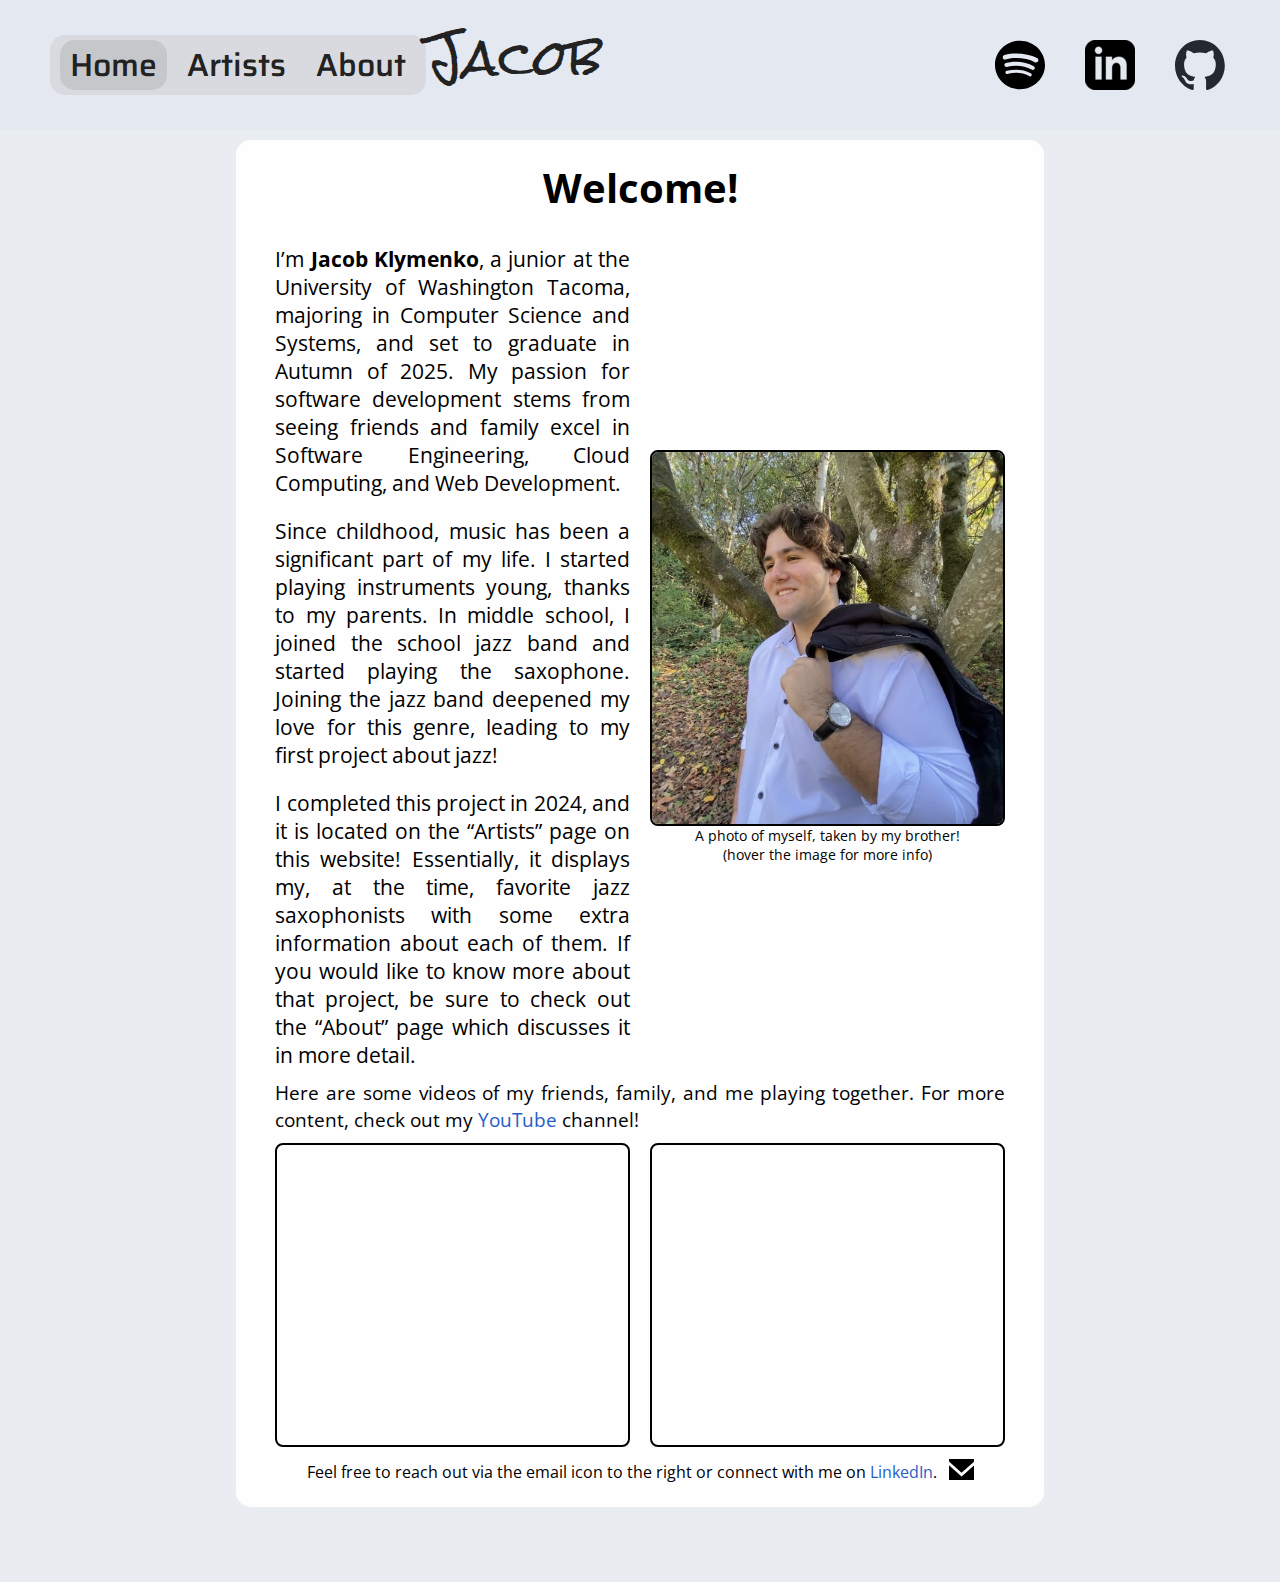
==== index.html @ 79ad3952 "Add files via upload" ====
<!DOCTYPE html>
<html> 

<head> 
    <link rel="preconnect" href="https://fonts.googleapis.com">
    <link rel="preconnect" href="https://fonts.gstatic.com" crossorigin>
    <link href="https://fonts.googleapis.com/css2?family=Open+Sans:ital,wght@0,300..800;1,300..800&display=swap" rel="stylesheet">
    <link href="https://fonts.googleapis.com/css2?family=Saira:ital,wght@0,100..900;1,100..900&display=swap" rel="stylesheet">
    <link href="https://fonts.googleapis.com/css2?family=Rock+Salt&display=swap" rel="stylesheet">
    <link rel="stylesheet" href="css/home_style.css">
</head>

<title>Jacob Klymenko - Home</title>

<body>
    <div id="header">
        <div id="header-links">
            <div class="nav-button" id="main"><a href="index.html">Home</a></div>
            <div class="nav-button"><a href="artists.html">Artists</a></div>
            <div class="nav-button"><a href="about.html">About</a></div>
        </div>
        <div id="title"><a href="index.html">Jacob Klymenko</a></div>
        <div id="social-links">
            <a href="https://open.spotify.com/playlist/6cvwDmtIJsw4C6WvW8AW9a" target="_blank">
                <div class="circlular-socials-container">
                    <div class="socials-button">
                        <img src="social svgs/spotify.svg" class="button-off">
                        <img src="social svgs/spotify-colored.svg" class="button-on">
                    </div>
                </div>
            </a>
            <a href="https://www.linkedin.com/in/jacob-klymenko-82123922b/" target="_blank">
                <div class="square-socials-container">
                    <div class="socials-button">
                        <img src="social svgs/linkedin.png" class="button-off">
                        <div class="button-on">
                            <div id="background-color-circle"></div>
                            <img src="social svgs/linkedin-colored.png" id="linkedin-icon">
                        </div>
                    </div>
                </div>
            </a>
            <a href="https://github.com/jacobklymenko" target="_blank">
                <div class="circlular-socials-container">
                    <div class="socials-button">
                        <img src="social svgs/github.svg" class="button-off">
                        <div class="button-on">
                            <div id="black-circle"></div>
                            <img src="social svgs/github-white.svg" id="github-icon">
                        </div>
                    </div>
                </div>
            </a>
        </div>
    </div>
    <div id="content">
        <div id="info_container">
            <div id="welcome_text"><b>Welcome!</b></div>
            <div id="text_image_container">
                <div id="text_container">
                    <div class="text">
                        I’m <b>Jacob Klymenko</b>, a junior at the University of Washington Tacoma, 
                        majoring in Computer Science and Systems, and set to graduate in Autumn of 2025. 
                        My passion for software development stems from seeing friends and family excel 
                        in Software Engineering, Cloud Computing, and Web Development.
                    </div>
                    <div class="text">
                        Since childhood, music has been a significant part of my life. I started playing 
                        instruments young, thanks to my parents. In middle school, I joined the school 
                        jazz band and started playing the saxophone. Joining the jazz band deepened my love 
                        for this genre, leading to my first project about jazz!
                    </div>
                    <div class="text">
                        I completed this project in 2024, and it is located on the “Artists” page on 
                        this website! Essentially, it displays my, at the time, favorite jazz saxophonists 
                        with some extra information about each of them. If you would like to know more 
                        about that project, be sure to check out the “About” page which discusses it in 
                        more detail.
                    </div>
                </div>
                <div id="top_right_container">
                    <div id="image_container">
                        <img id="image" src="pictures/j_klymenko.jpg">
                        <div id="skills_text_container">
                            <div class="skills">
                                <b>Programming Languages: </b>
                                <div class="skills">Java, JavaScript, Python</div>
                            </div>
                            <div class="skills">
                                <b>Current Project: </b>
                                <div class="skills">
                                    Derivates Calculator - A Java-based calculator for computing mathematical 
                                    derivatives. Featuring a interface built with Swing, this application allows 
                                    users to input functions and obtain their derivatives.
                                </div>
                            </div>
                            <div class="skills">
                                <b>Previous Experience: </b>
                                <div class="skills">Logistics Specialist at Marvel Food & Deli Auburn</div></div>
                            <div class="skills">
                                <b>Awards: </b>
                                <div id="skills_small">
                                    <li>Annual Dean's List at UW Tacoma</li>
                                    <li>UW Undergraduate Academic Excellence Award</li>
                                    <li>Graduated with Honors - AA Degree at HCC</li>
                                </div>
                            </div>
                        </div>
                    </div>
                    <div id="credentials_text">A photo of myself, taken by my brother!</div>
                    <div id="credentials_text">(hover the image for more info)</div>
                </div>
            </div>
            <div id="bottom_container">
                <div id="music_text">
                    Here are some videos of my friends, family, and me playing together. 
                    For more content, check out my 
                    <a id="youtube" href="https://www.youtube.com/channel/UCmH-GTBxzKJ-t-W3IlvGS6w" target="_blank">YouTube</a> 
                    channel!
                </div>
                <div id="music_container">
                    <iframe class="music_video" src="https://www.youtube.com/embed/LKqoaafB7-4?si=lD82PNyalDuy54ST" allowfullscreen></iframe>
                    <iframe class="music_video" src="https://www.youtube.com/embed/g0KxRiZSfDU?si=_yXSYGZMF-b_NYkI" allowfullscreen></iframe>
                </div>
            </div>
            <div id="email">
                Feel free to reach out via the email icon to the right or connect with me on&nbsp
                <a id="linkedin" href="https://www.linkedin.com/in/jacob-klymenko-82123922b/">LinkedIn</a>.
                &nbsp&nbsp
                <a href="mailto:klymenkojacob@gmail.com">
                    <img src="social svgs/email.svg" width="25px" height="23px">
                </a>
            </div>
        </div>
    </div>
</body>

</html>
---- css/home_style.css ----
body {
    background-color: #e9edf1;
    margin: 0;
    margin-bottom: 75px;
    overflow-y: scroll;
}


#header {
    display: flex;
    justify-content: space-between;
    flex-direction: row;
    height: 130px;
    padding: 0px 50px;
    background-color: #e4e8f0;
}
#header-links {
    display: flex;
    flex-direction: row;
    gap: 10px;
    padding: 5px 10px;
    background-color: #d8dadf;
    border-radius: 15px;
    justify-content: center;
    margin-top: auto;
    margin-bottom: auto; 
}
.nav-button {
    cursor: pointer;
    font-size: 2rem;
    transform-origin: 50% 30%;
    padding: 0px 10px;
    text-align: center;
    margin: auto;
    transition: 0.1s;

    font-family: "Saira", sans-serif;
    font-optical-sizing: auto;
    font-weight: 525;
    font-style: normal;
    font-variation-settings: "wdth" 100;
}
#main {
    background-color: #c6c7ca;
    border-radius: 15px;
    transition: 0.1s;
}
#main:hover {
    background-color: #b1b2b4;
    border-radius: 15px;
    transition: 0.2s;
}
.nav-button:hover {
    background-color: #c6c7ca;
    border-radius: 15px;
    transition: 0.2s;
}
a {
    display: inline-block;
    text-decoration: none;
    color: rgb(34, 34, 34);
}
#title {
    display: flex;
    justify-content: center;
    color: #000000;
    font-size: 3rem;
    margin-top: auto;
    margin-bottom: auto;

    font-family: "Rock Salt", cursive;
    font-weight: 400;
    font-style: normal;
}
#social-links {
    display: flex;
    flex-direction: row;
    justify-content: center;
    gap: 30px;
    margin-top: auto;
    margin-bottom: auto;
    padding-left: 136.31px;
}
.circlular-socials-container {
    display: grid;
    place-items: center;
    height: 60px;
    width: 60px;
}
.square-socials-container {
    display: grid;
    place-items: center;
    height: 60px;
    width: 60px;
}
.socials-button {
    width: 50px;
    height: 50px;
    position: relative;
    display: inline-block;
}
.circlular-socials-container:has(.socials-button:hover) {
    border-radius: 50%;
    background-color: #d0d2d8;
}
.square-socials-container:has(.socials-button:hover) {
    border-radius: 15%;
    background-color: #d0d2d8;
}
.socials-button .button-on {
    display: none;
    position: absolute;
    top: 0;
    left: 0;
    z-index: 50;
}
.socials-button:hover .button-on {
    display: inline;
}
.socials-button:hover .button-off {
    display: none;
}
#background-color-circle {
    height: 45px;
    width: 45px;
    background-color: #e5eaf1;
    border-radius: 50%;
    display: inline-block;
    z-index: 60;
}
#linkedin-icon {
    position: absolute;
    top: 0;
    left: 0;
    z-index: 70;
}
#black-circle {
    height: 48px;
    width: 48px;
    background-color: #000000;
    border-radius: 50%;
    display: inline-block;
    margin-top: 2px;
    margin-left: 1px;
    z-index: 60;
}
#github-icon {
    position: absolute;
    top: 0;
    left: 0;
    z-index: 70;
}


#content {
    display: flex;
    justify-content: center;
    align-items: center;
    width: 100%;
    padding-top: 10px;
}
#info_container {
    display: flex;
    flex-direction: column;
    align-items: center;
    padding: 20px;
    background-color: #FEFEFF;
    border-radius: 15px;
    width: 60%;
    gap: 10px;
}
#welcome_text {
    padding-bottom: 20px;
    font-size: 2.5rem;
    font-family: "Open Sans", sans-serif;
    font-optical-sizing: auto;
    font-weight: 400;
    font-style: normal;
    font-variation-settings: "wdth" 100;
}
#text_image_container {
    display: flex;
    flex-direction: row;
    width: 95%;
    height: 50%;
    gap: 20px;
}
#text_container {
    display: flex;
    flex-direction: column;
    text-align: justify;
    align-items: center;
    width: 50%;
    gap: 20px;
}
.text {
    font-size: 1.3rem;
    font-family: "Open Sans", sans-serif;
    font-optical-sizing: auto;
    font-weight: 400;
    font-style: normal;
    font-variation-settings: "wdth" 100;
}
#top_right_container {
    display: flex;
    flex-direction: column;
    align-items: center;
    justify-content: center;
    width: 50%;
}
#image_container {
    display: flex;
    position: relative;
    align-items: center;
    max-height: 90%;
    overflow: hidden;
    border: 2px solid black;
    border-radius: 8px;
}
#image {
    object-fit: contain;
    max-width: 100%;
    max-height: 100%;
    transition: 0.3s;
}
#image:hover {
    filter: blur(8px);
    transition: 0.3s;
}
#skills_text_container {
    display: flex;
    flex-direction: column;
    position: absolute;
    max-width: 90%;
    top: 5%;
    left: 5%;
    gap: 10px;
    transition: 0.3s;
    opacity: 0;
}
#skills_text_container:hover {
    opacity: 1;
    transition: 0.3s;
}
#image:hover + #skills_text_container {
    opacity: 1;
    transition: opacity 0.3s;
}
.skills {
    color: #FEFEFF;
    font-size: 1.3rem;
    font-family: "Open Sans", sans-serif;
    font-optical-sizing: auto;
    font-weight: 400;
    font-style: normal;
    font-variation-settings: "wdth" 100;
}
#skills_small {
    color: #FEFEFF;
    font-size: 1.2rem;
    font-family: "Open Sans", sans-serif;
    font-optical-sizing: auto;
    font-weight: 400;
    font-style: normal;
    font-variation-settings: "wdth" 100;
}
#credentials_text {
    font-size: 0.9rem;
    font-family: "Open Sans", sans-serif;
    font-optical-sizing: auto;
    font-weight: 400;
    font-style: normal;
    font-variation-settings: "wdth" 100;
}

#bottom_container {
    display: flex;
    flex-direction: column;
    align-items: center;
    width: 95%;
    gap: 10px;
}
#music_text {
    width: 100%;
    text-align: justify;
    font-size: 1.2rem;
    font-family: "Open Sans", sans-serif;
    font-optical-sizing: auto;
    font-weight: 400;
    font-style: normal;
    font-variation-settings: "wdth" 100;
}
#youtube {
    color: #275cc7;
    text-decoration: none;
}
#youtube:hover {
    color: #275cc7;
    text-decoration: underline;
}
#music_container {
    display: flex;
    flex-direction: row;
    justify-content: center;
    gap: 20px;
    width: 100%;
    height: 100%;
}
.music_video {
    display: block;
    border: 2px solid black;
    border-radius: 8px;
    width: 50%;
    height: 300px;
}


#email {
    display: flex;
    flex-direction: row;
    align-items: center;
    height: 30px;

    font-size: 1rem;
    font-family: "Open Sans", sans-serif;
    font-optical-sizing: auto;
    font-weight: 400;
    font-style: normal;
    font-variation-settings: "wdth" 100;
}
#linkedin {
    color: #275cc7;
    text-decoration: none;
}
#linkedin:hover {
    color: #275cc7;
    text-decoration: underline;
}


/* Custom scrollbar */
::-webkit-scrollbar {
    width: 10px;
}
::-webkit-scrollbar-track {
    background: #383838;
}
::-webkit-scrollbar-thumb {
    background: #999999;
}
::-webkit-scrollbar-thumb:hover {
    background: #cecece;
    cursor: pointer;
}
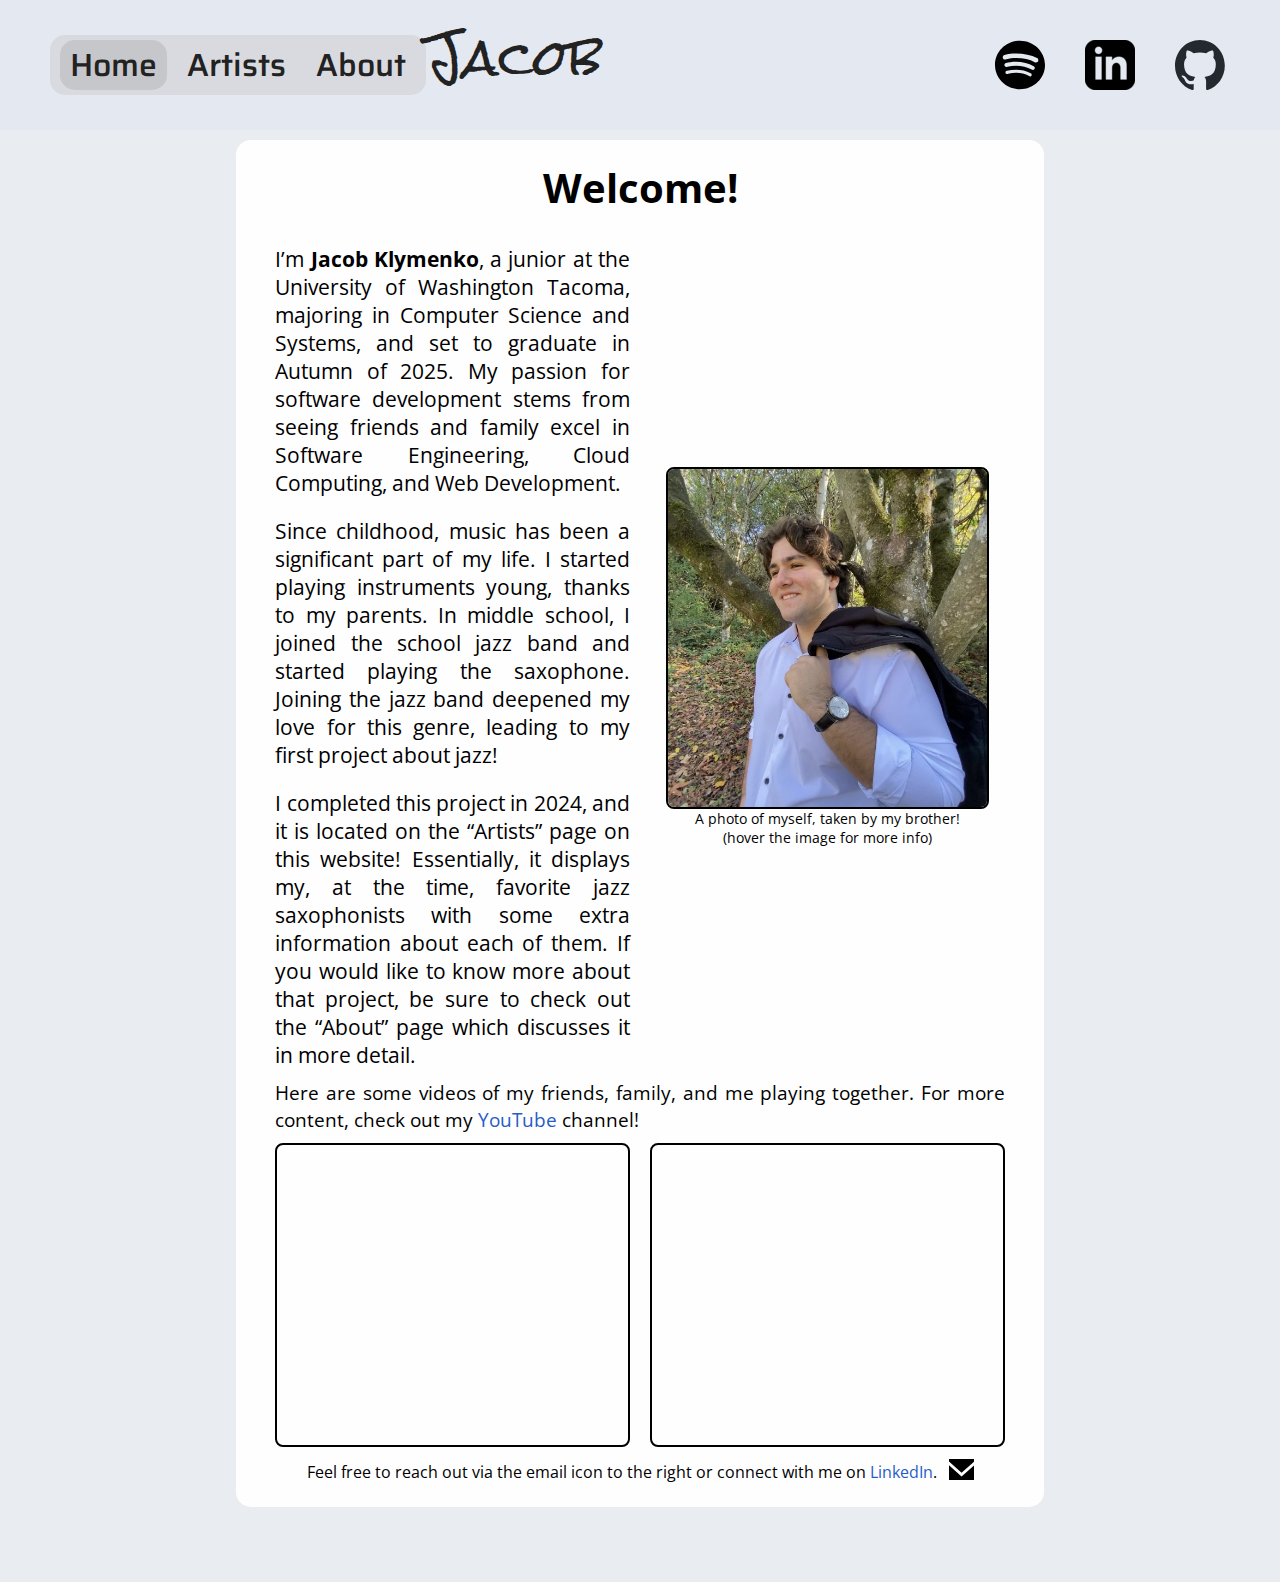
==== commit df321b24: "Add files via upload" ====
--- a/index.html
+++ b/index.html
@@ -15,11 +15,11 @@
 <body>
     <div id="header">
         <div id="header-links">
-            <div class="nav-button" id="main"><a href="index.html">Home</a></div>
-            <div class="nav-button"><a href="artists.html">Artists</a></div>
-            <div class="nav-button"><a href="about.html">About</a></div>
+            <div class="nav-button" id="main"><a href="./home">Home</a></div>
+            <div class="nav-button"><a href="./artists">Artists</a></div>
+            <div class="nav-button"><a href="./about">About</a></div>
         </div>
-        <div id="title"><a href="index.html">Jacob Klymenko</a></div>
+        <div id="title"><a href="./home">Jacob Klymenko</a></div>
         <div id="social-links">
             <a href="https://open.spotify.com/playlist/6cvwDmtIJsw4C6WvW8AW9a" target="_blank">
                 <div class="circlular-socials-container">
@@ -125,7 +125,7 @@
             </div>
             <div id="email">
                 Feel free to reach out via the email icon to the right or connect with me on&nbsp
-                <a id="linkedin" href="https://www.linkedin.com/in/jacob-klymenko-82123922b/">LinkedIn</a>.
+                <a id="linkedin" href="https://www.linkedin.com/in/jacob-klymenko-82123922b/" target="_blank">LinkedIn</a>.
                 &nbsp&nbsp
                 <a href="mailto:klymenkojacob@gmail.com">
                     <img src="social svgs/email.svg" width="25px" height="23px">
--- a/css/home_style.css
+++ b/css/home_style.css
@@ -212,7 +212,8 @@
     display: flex;
     position: relative;
     align-items: center;
-    max-height: 90%;
+    max-width: 90%;
+    /* max-height: 90%; */
     overflow: hidden;
     border: 2px solid black;
     border-radius: 8px;
@@ -220,7 +221,7 @@
 #image {
     object-fit: contain;
     max-width: 100%;
-    max-height: 100%;
+    /* max-height: 100%; */
     transition: 0.3s;
 }
 #image:hover {
